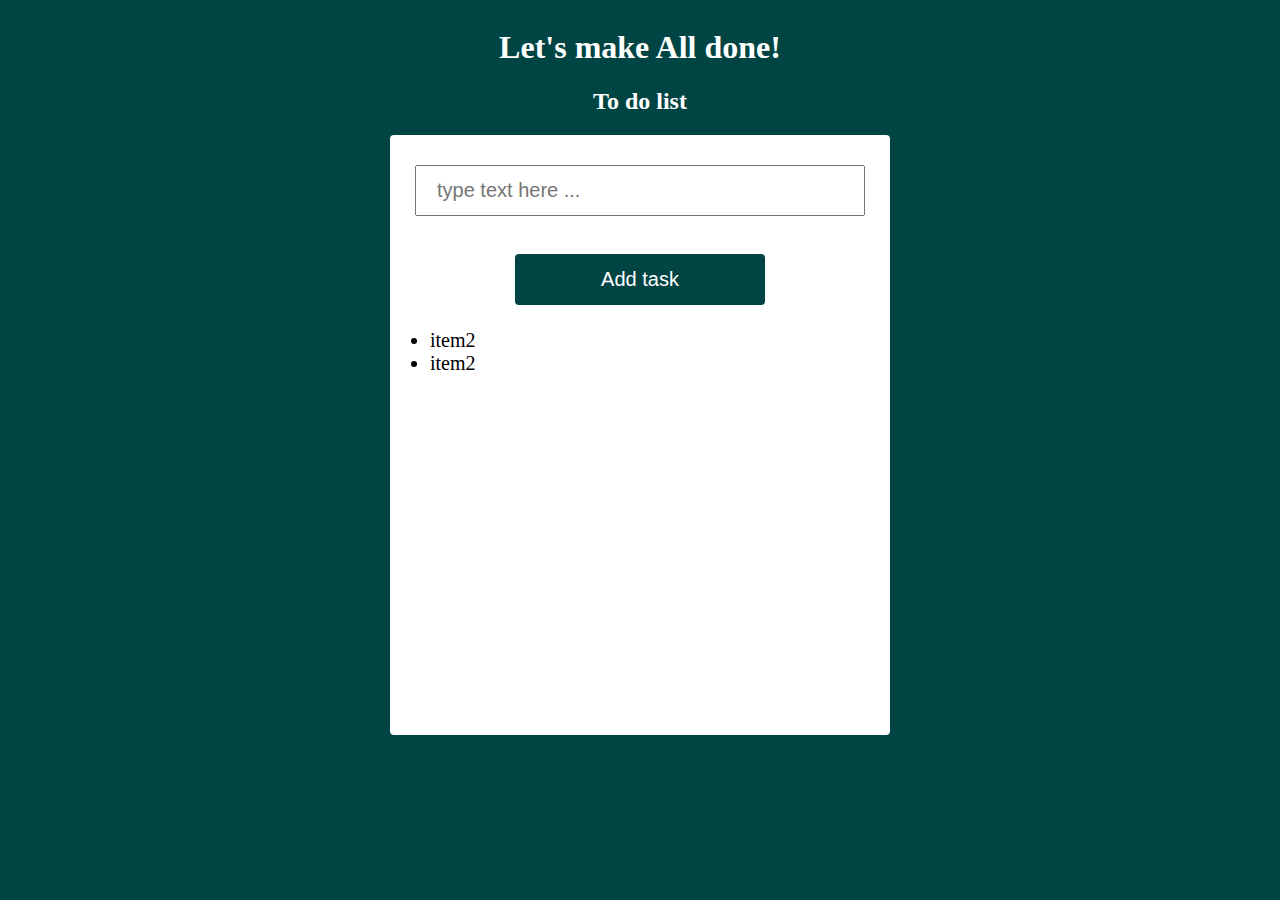
==== index.html @ 7ecea4c0 "init" ====
<!DOCTYPE html>
<html>
<head>
	<title>To do List</title>
	<link rel="stylesheet" type="text/css" href="maincss.css">
</head>
<body>

<div class="mainsection"> 
	<h1>Let's make All done!</h1>
	<h2>To do list</h2>

	<div class="section1">
		<div class="inputItem"> 
			<input type="text" name="" placeholder="type text here ...">                                                               
			<button type="submit">Add task</button>

		</div>

		<ul>
			<li>item2 </li>
			<li>item2 </li>


		</ul>
		<div class="section2">

	</div>
	</div>

</div>
<script
  src="https://code.jquery.com/jquery-3.4.1.min.js"
  integrity="sha256-CSXorXvZcTkaix6Yvo6HppcZGetbYMGWSFlBw8HfCJo="
  crossorigin="anonymous"></script>

<script type="text/javascript" src="scripts.js"></script>
</body>
</html>
---- maincss.css ----
.mainsection{

}
body{
	display: flex;
	align-items: center;
	background-color: #044;
	justify-content:center;

}
h2,h1{
	width: 100%;
	text-align: center;
	color:  white;
}
.section1{
	width: 500px;
	min-height: 600px;
	background-color: #fff;
	border-radius:4px;

}
.inputItem{
	text-align: center;
}
input[type =text]{
	width: 90%;
	padding:12px 20px;
	margin: 30px 0;
	border: 8px solid #044
	border-radius:4px;
	box-sizing: border-box;
	font-size: 20px

}

button{
	width: 50%;

	padding:14px 20px;
	margin: 8px 0;
	border: none;
	border-radius:4px;
	color: white;
	background: #044;
	font-size: 20px;
	cursor:pointer;

}
button:hover{
	background-color: red;
}

li{
	font-size: 20px;
	font-style: bold;
}
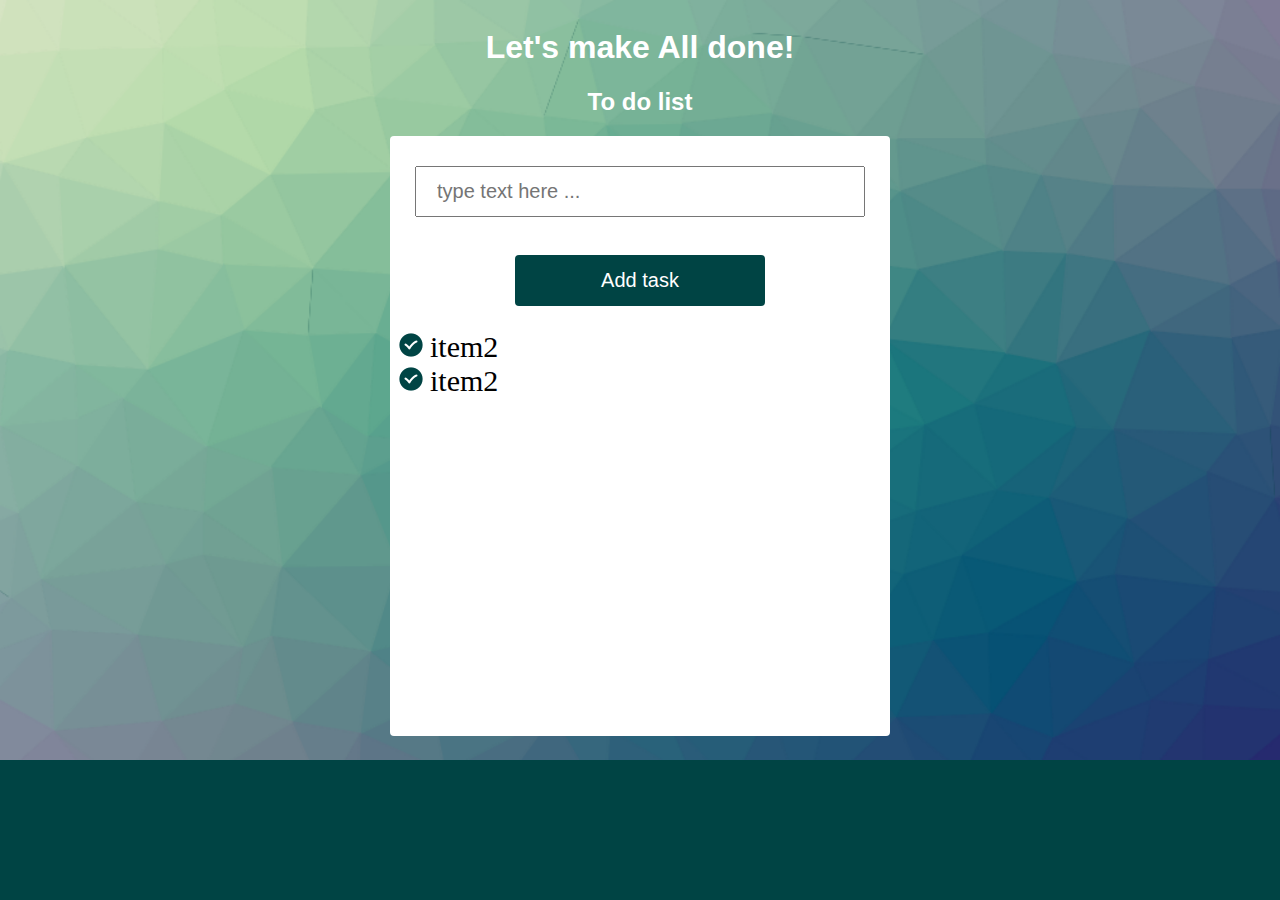
==== commit 6759a572: "modify img" ====
--- a/index.html
+++ b/index.html
@@ -7,19 +7,19 @@
 <body>
 
 <div class="mainsection"> 
-	<h1>Let's make All done!</h1>
+	<h1 id = "">Let's make All done!</h1>
 	<h2>To do list</h2>
 
 	<div class="section1">
 		<div class="inputItem"> 
-			<input type="text" name="" placeholder="type text here ...">                                                               
-			<button type="submit">Add task</button>
+			<input id = "input1" type="text" name="" placeholder="type text here ...">                                                               
+			<button id ="addtask" type="submit">Add task</button>
 
 		</div>
 
-		<ul>
-			<li>item2 </li>
-			<li>item2 </li>
+		<ul id = "list">
+			<li class="unCheck">item2 </li>
+			<li class="unCheck">item2 </li>
 
 
 		</ul>
--- a/maincss.css
+++ b/maincss.css
@@ -4,11 +4,14 @@
 body{
 	display: flex;
 	align-items: center;
-	background-color: #044;
 	justify-content:center;
-
+	background-image: url("calc.png");
+	background-repeat:no-repeat;
+ 	background-size: cover;
+ 	background-color: #044
 }
 h2,h1{
+	font-family: cursive, sans-serif;
 	width: 100%;
 	text-align: center;
 	color:  white;
@@ -33,10 +36,16 @@
 	font-size: 20px
 
 }
+.check{
+text-decoration: line-through;
 
-button{
+}
+
+.unCheck{
+}
+
+#addtask{
 	width: 50%;
-
 	padding:14px 20px;
 	margin: 8px 0;
 	border: none;
@@ -47,11 +56,24 @@
 	cursor:pointer;
 
 }
-button:hover{
-	background-color: red;
+
+.trash-btn{
+	 background-color: #4CAF50;
+
+/*background-image: url(icons8-trash-24.png);*/
+}
+
+li:hover{
+	background-color: yellow;
+
+}
+#addtask:hover{
+	 background-color: #4CAF50;
+
 }
 
 li{
-	font-size: 20px;
+	list-style-image: url(icons8-checkmark-24.png);
+	font-size: 30px;
 	font-style: bold;
 }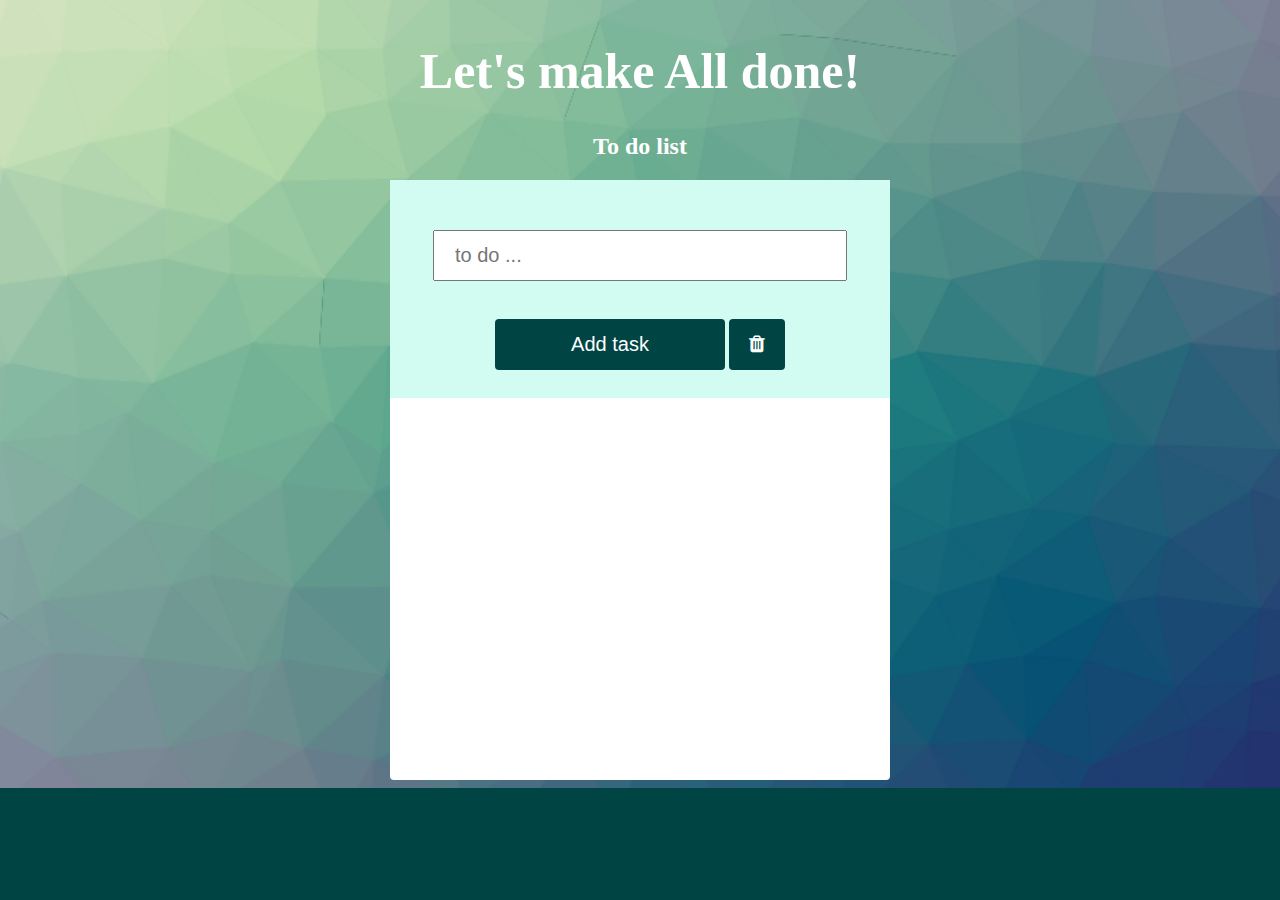
==== commit 05053955: "samar design changes" ====
--- a/index.html
+++ b/index.html
@@ -3,6 +3,7 @@
 <head>
 	<title>To do List</title>
 	<link rel="stylesheet" type="text/css" href="maincss.css">
+	<link rel="stylesheet" href="https://cdnjs.cloudflare.com/ajax/libs/font-awesome/4.7.0/css/font-awesome.min.css">
 </head>
 <body>
 
@@ -12,14 +13,16 @@
 
 	<div class="section1">
 		<div class="inputItem"> 
-			<input id = "input1" type="text" name="" placeholder="type text here ...">                                                               
+			<label id = "dateID"> </label> 
+			<label id = "timeID"> </label> 
+			<input id = "input1" type="text" name="" placeholder="to do ...">                                                               
 			<button id ="addtask" type="submit">Add task</button>
+			<button id="reset"><i class="fa fa-trash"> </i></button><br>
 
 		</div>
 
 		<ul id = "list">
-			<li class="unCheck">item2 </li>
-			<li class="unCheck">item2 </li>
+	
 
 
 		</ul>
--- a/maincss.css
+++ b/maincss.css
@@ -8,10 +8,19 @@
 	background-image: url("calc.png");
 	background-repeat:no-repeat;
  	background-size: cover;
- 	background-color: #044
+ 	background-color: #044;
+ 	font-family: Comic Sans MS;
+
 }
-h2,h1{
-	font-family: cursive, sans-serif;
+h2{	font-family: Comic Sans MS;
+	width: 100%;
+	text-align: center;
+	color:  white;}
+
+
+h1{
+	font-size: 50px;
+	font-family: Comic Sans MS;
 	width: 100%;
 	text-align: center;
 	color:  white;
@@ -25,6 +34,8 @@
 }
 .inputItem{
 	text-align: center;
+	background-color: #d2fcf2;
+	padding:20px;
 }
 input[type =text]{
 	width: 90%;
@@ -64,11 +75,11 @@
 }
 
 li:hover{
-	background-color: yellow;
+	background-color: #7bdbc3;
 
 }
 #addtask:hover{
-	 background-color: #4CAF50;
+	 background-color: #7bdbc3;
 
 }
 
@@ -76,4 +87,42 @@
 	list-style-image: url(icons8-checkmark-24.png);
 	font-size: 30px;
 	font-style: bold;
-}+}
+
+#reset {
+	padding:14px 20px;
+	margin: 8px 0;
+	border: none;
+	border-radius:4px;
+	color: white;
+	background: #044;
+	font-size: 20px;
+	cursor:pointer;
+
+}
+
+/* Darker background on mouse-over */
+#reset:hover {
+  background-color: #F86A6A;
+}
+
+#dateID {
+/*	  text-shadow: 1px 2px blue;
+*/	font-size: 20px;
+	color: red;
+	float: left;
+	color: #2a7bad;
+	padding: 4px;
+	font-family: Comic Sans MS;
+
+}
+
+#timeID {	  
+	float: right;
+	font-size: 20px;
+	color: #2a7bad;
+	padding: 4px;
+	font-family: Comic Sans MS;
+
+}
+
